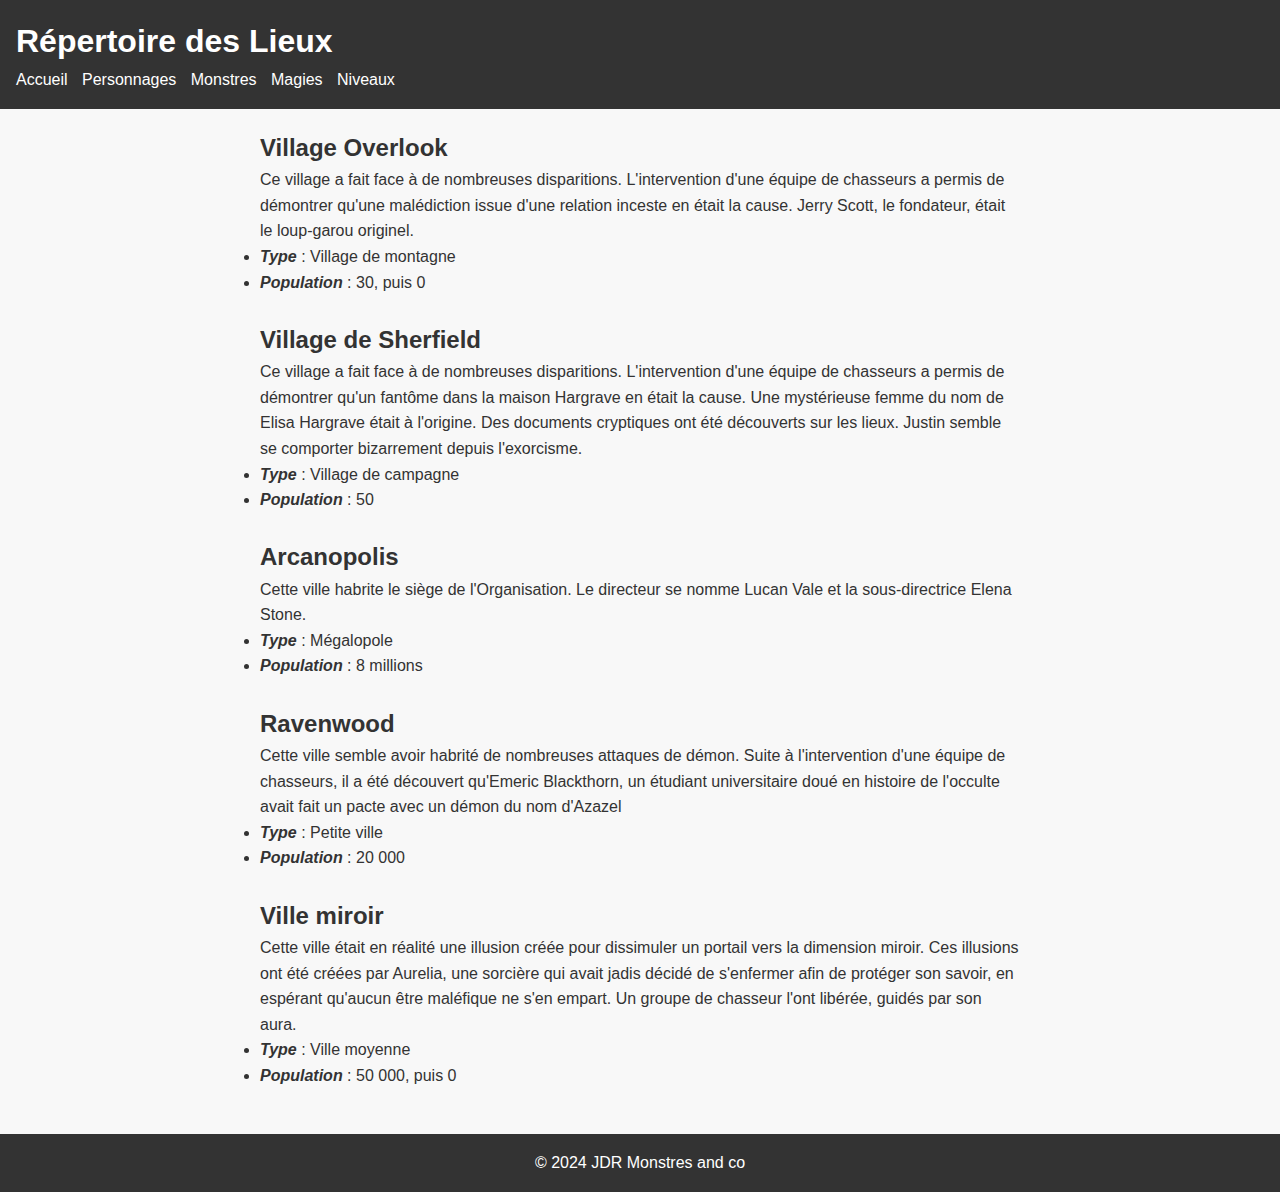
==== lieux.html @ e9215986 "Premier commit" ====
<!DOCTYPE html>
<html lang="fr">
<head>
    <meta charset="UTF-8">
    <meta name="viewport" content="width=device-width, initial-scale=1.0">
    <title>Répertoire des Lieux - Votre Jeu de Rôle</title>
    <link rel="stylesheet" href="style.css">
</head>
<body>
    <header>
        <h1>Répertoire des Lieux</h1>
        <nav>
            <ul>
                <li><a href="index.html">Accueil</a></li>
                <li><a href="personnages.html">Personnages</a></li>
                <li><a href="monstres.html">Monstres</a></li>
                <li><a href="magies.html">Magies</a></li>
                <li><a href="niveau.html">Niveaux</a></li>
            </ul>
        </nav>
    </header>
    <main>
        <section class="lieu">
            <h2>Village Overlook</h2>
            <p>Ce village a fait face à de nombreuses disparitions. L'intervention d'une équipe de chasseurs a permis de démontrer qu'une malédiction issue d'une relation inceste en était la cause. Jerry Scott, le fondateur, était le loup-garou originel.</p>
            <ul>
                <li><strong><em>Type</em></strong> : Village de montagne</li>
                <li><strong><em>Population</em></strong> : 30, puis 0</li><br>
                <!-- Ajoutez d'autres informations sur le lieu ici -->
            </ul>

            <h2>Village de Sherfield</h2>
            <p>Ce village a fait face à de nombreuses disparitions. L'intervention d'une équipe de chasseurs a permis de démontrer qu'un fantôme dans la maison Hargrave en était la cause. Une mystérieuse femme du nom de Elisa Hargrave était à l'origine. Des documents cryptiques ont été découverts sur les lieux. Justin semble se comporter bizarrement depuis l'exorcisme.</p>
            <ul>
                <li><em><strong>Type</em></strong> : Village de campagne</li>
                <li><em><strong>Population</em></strong> : 50</li><br>
                <!-- Ajoutez d'autres informations sur le lieu ici -->
            </ul>

            <h2>Arcanopolis</h2>
            <p>Cette ville habrite le siège de l'Organisation. Le directeur se nomme Lucan Vale et la sous-directrice Elena Stone.</p>
            <ul>
                <li><em><strong>Type</em></strong> : Mégalopole</li>
                <li><em><strong>Population</em></strong> : 8 millions</li><br>
                <!-- Ajoutez d'autres informations sur le lieu ici -->
            </ul>

            <h2>Ravenwood</h2>
            <p>Cette ville semble avoir habrité de nombreuses attaques de démon. Suite à l'intervention d'une équipe de chasseurs, il a été découvert qu'Emeric Blackthorn, un étudiant universitaire doué en histoire de l'occulte avait fait un pacte avec un démon du nom d'Azazel</p>
            <ul>
                <li><em><strong>Type</em></strong> : Petite ville</li>
                <li><em><strong>Population</em></strong> : 20 000</li><br>
                <!-- Ajoutez d'autres informations sur le lieu ici -->
            </ul>

            <h2>Ville miroir</h2>
            <p>Cette ville était en réalité une illusion créée pour dissimuler un portail vers la dimension miroir. Ces illusions ont été créées par Aurelia, une sorcière qui avait jadis décidé de s'enfermer afin de protéger son savoir, en espérant qu'aucun être maléfique ne s'en empart. Un groupe de chasseur l'ont libérée, guidés par son aura.</p>
            <ul>
                <li><em><strong>Type</em></strong> : Ville moyenne</li>
                <li><em><strong>Population</em></strong> : 50 000, puis 0</li><br>
                <!-- Ajoutez d'autres informations sur le lieu ici -->
            </ul>
        </section>
        <!-- Ajoutez d'autres sections pour d'autres lieux -->
    </main>
    <footer>
        <p>&copy; 2024 JDR Monstres and co</p>
    </footer>
</body>
</html>
---- style.css ----
/* Reset CSS */
* {
    margin: 0;
    padding: 0;
    box-sizing: border-box;
}

body {
    font-family: Arial, sans-serif;
    line-height: 1.6;
    background-color: #f8f8f8;
    color: #333;
}

header {
    background-color: #333;
    color: #fff;
    padding: 1em;
}

header h1 {
    margin: 0;
}

nav ul {
    list-style: none;
}

nav ul li {
    display: inline;
    margin-right: 10px;
}

nav ul li a {
    color: #fff;
    text-decoration: none;
}

main {
    max-width: 800px;
    margin: 20px auto;
    padding: 0 20px;
}

footer {
    text-align: center;
    background-color: #333;
    color: #fff;
    padding: 1em;
}
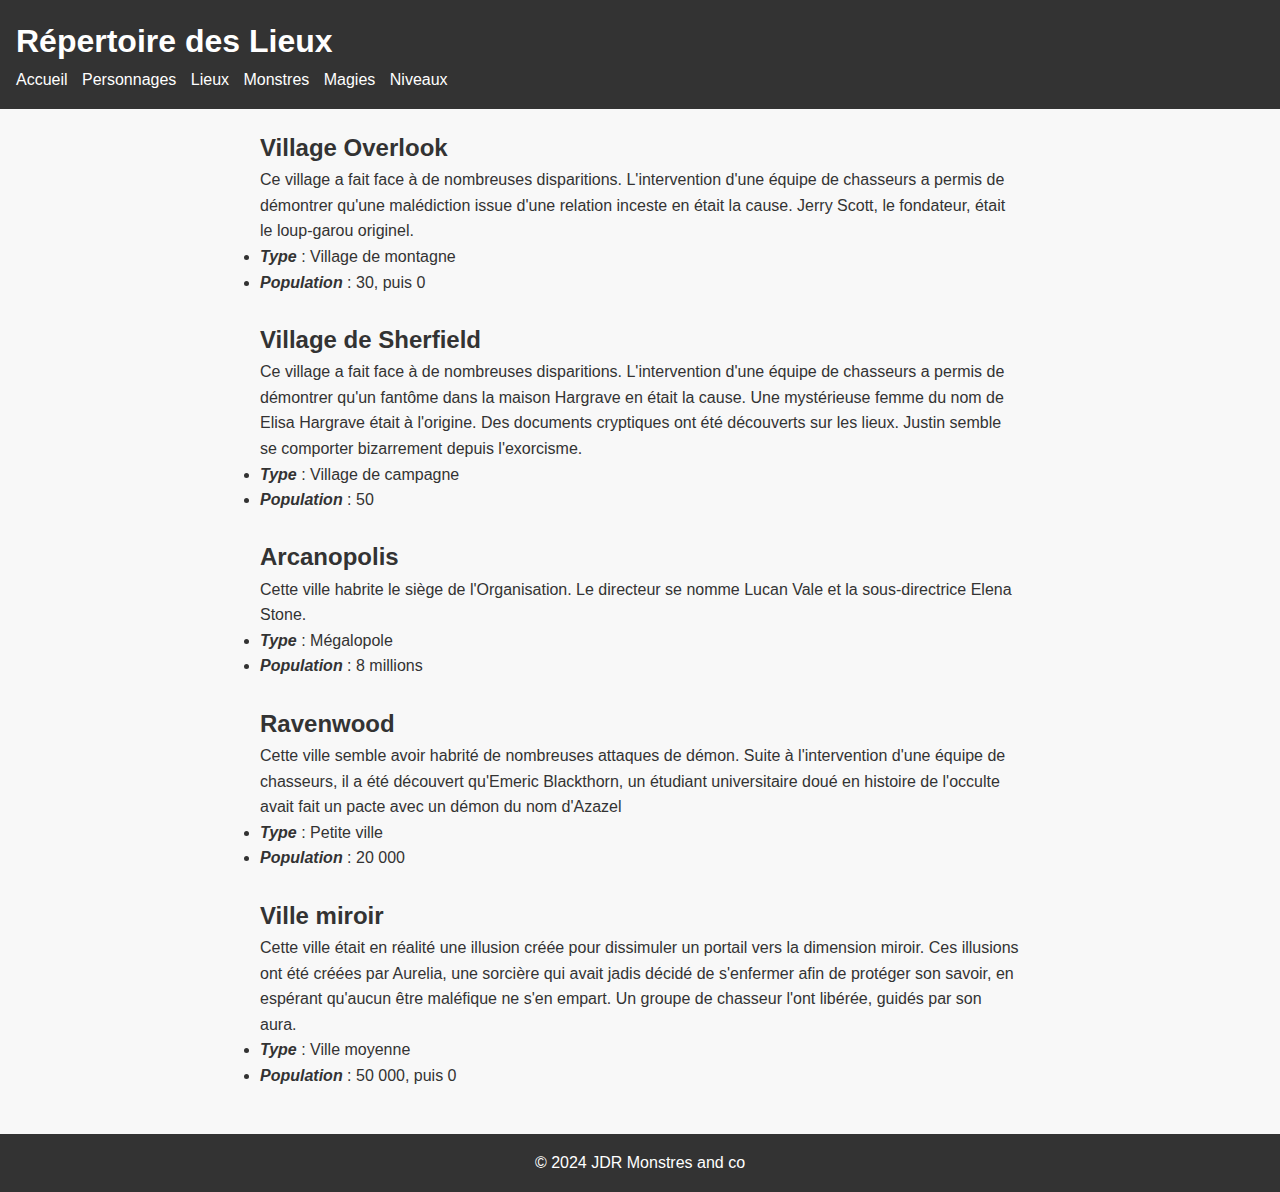
==== commit c8f16854: "committttdhs" ====
--- a/lieux.html
+++ b/lieux.html
@@ -3,7 +3,7 @@
 <head>
     <meta charset="UTF-8">
     <meta name="viewport" content="width=device-width, initial-scale=1.0">
-    <title>Répertoire des Lieux - Votre Jeu de Rôle</title>
+    <title>Répertoire des Lieux - JDR and co</title>
     <link rel="stylesheet" href="style.css">
 </head>
 <body>
@@ -13,6 +13,7 @@
             <ul>
                 <li><a href="index.html">Accueil</a></li>
                 <li><a href="personnages.html">Personnages</a></li>
+                <li><a href="lieux.html">Lieux</a></li>
                 <li><a href="monstres.html">Monstres</a></li>
                 <li><a href="magies.html">Magies</a></li>
                 <li><a href="niveau.html">Niveaux</a></li>
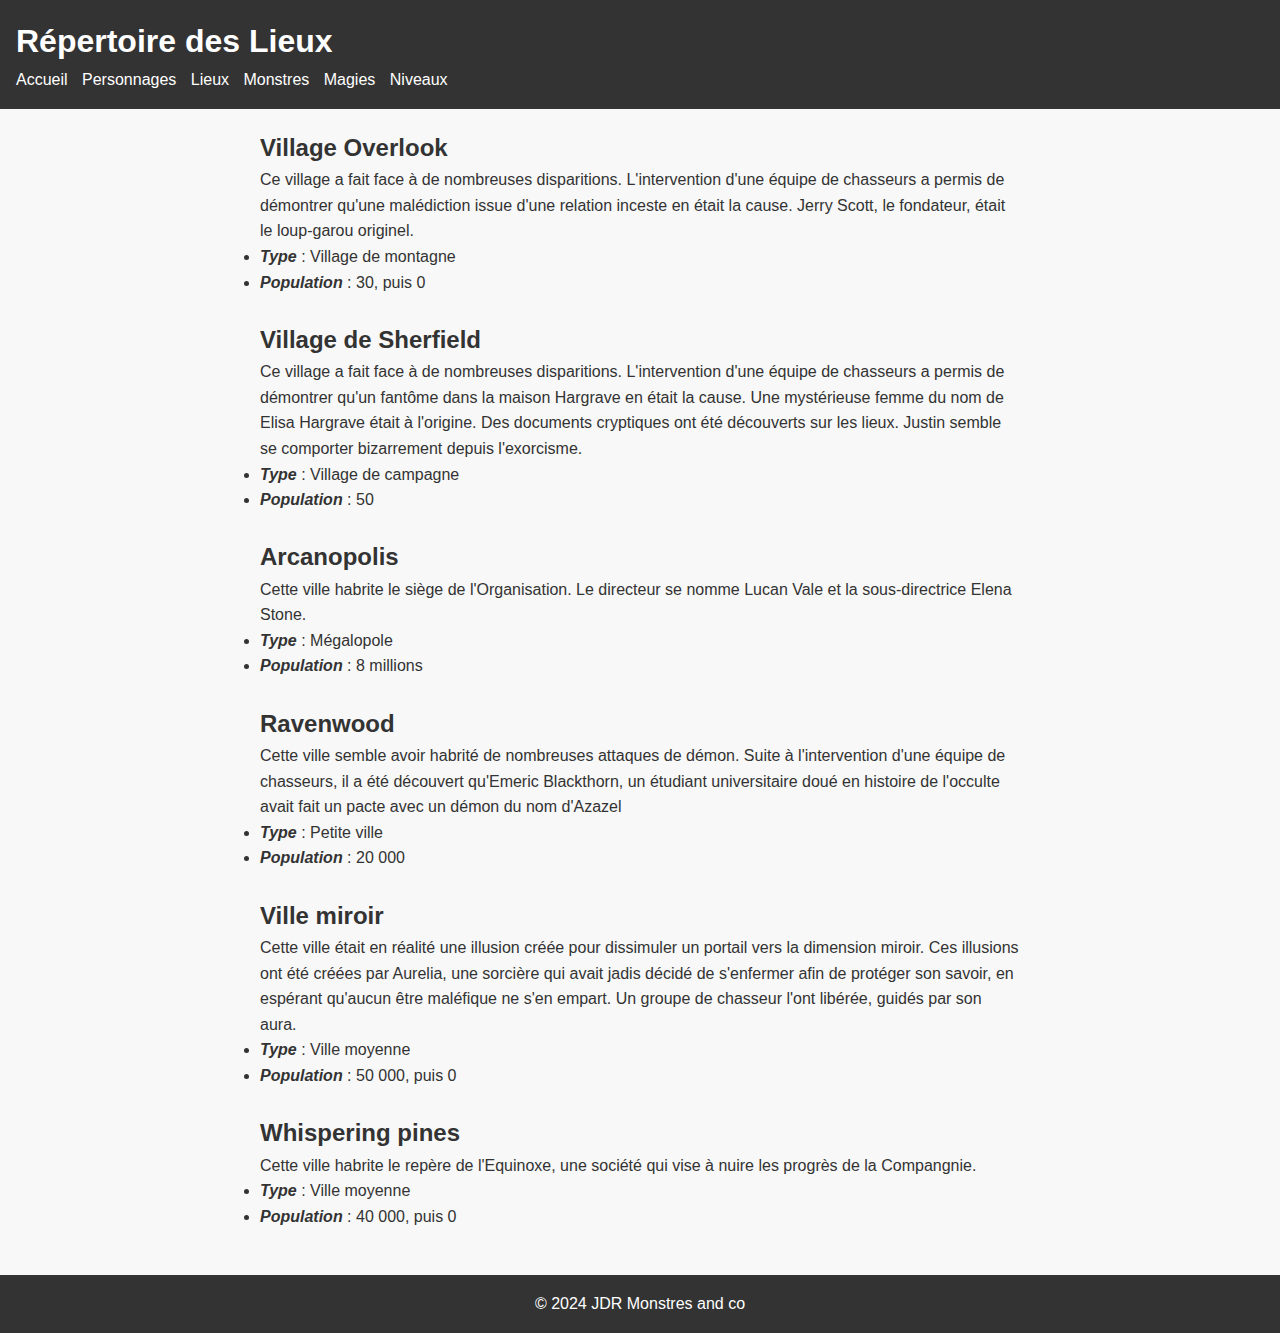
==== commit ef6f60e1: "committt" ====
--- a/lieux.html
+++ b/lieux.html
@@ -61,6 +61,15 @@
                 <li><em><strong>Population</em></strong> : 50 000, puis 0</li><br>
                 <!-- Ajoutez d'autres informations sur le lieu ici -->
             </ul>
+
+
+            <h2>Whispering pines</h2>
+            <p>Cette ville habrite le repère de l'Equinoxe, une société qui vise à nuire les progrès de la Compangnie.</p>
+            <ul>
+                <li><em><strong>Type</em></strong> : Ville moyenne</li>
+                <li><em><strong>Population</em></strong> : 40 000, puis 0</li><br>
+                <!-- Ajoutez d'autres informations sur le lieu ici -->
+            </ul>
         </section>
         <!-- Ajoutez d'autres sections pour d'autres lieux -->
     </main>
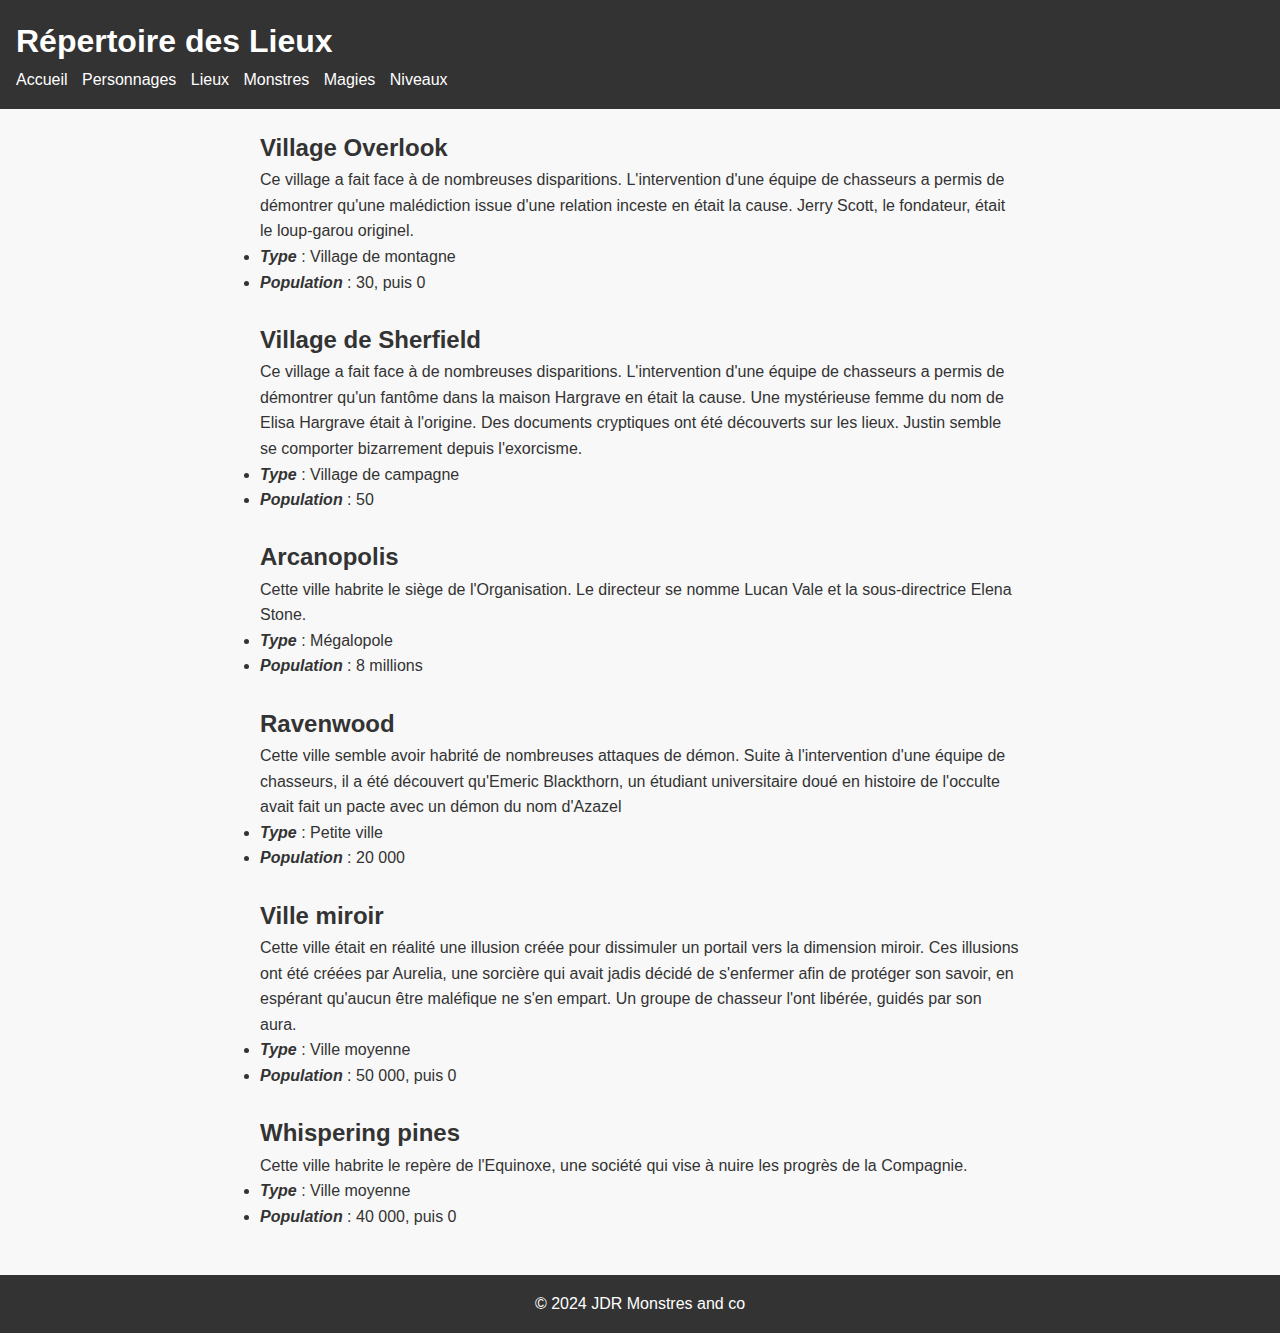
==== commit ba1995b6: "committt" ====
--- a/lieux.html
+++ b/lieux.html
@@ -64,7 +64,7 @@
 
 
             <h2>Whispering pines</h2>
-            <p>Cette ville habrite le repère de l'Equinoxe, une société qui vise à nuire les progrès de la Compangnie.</p>
+            <p>Cette ville habrite le repère de l'Equinoxe, une société qui vise à nuire les progrès de la Compagnie.</p>
             <ul>
                 <li><em><strong>Type</em></strong> : Ville moyenne</li>
                 <li><em><strong>Population</em></strong> : 40 000, puis 0</li><br>
